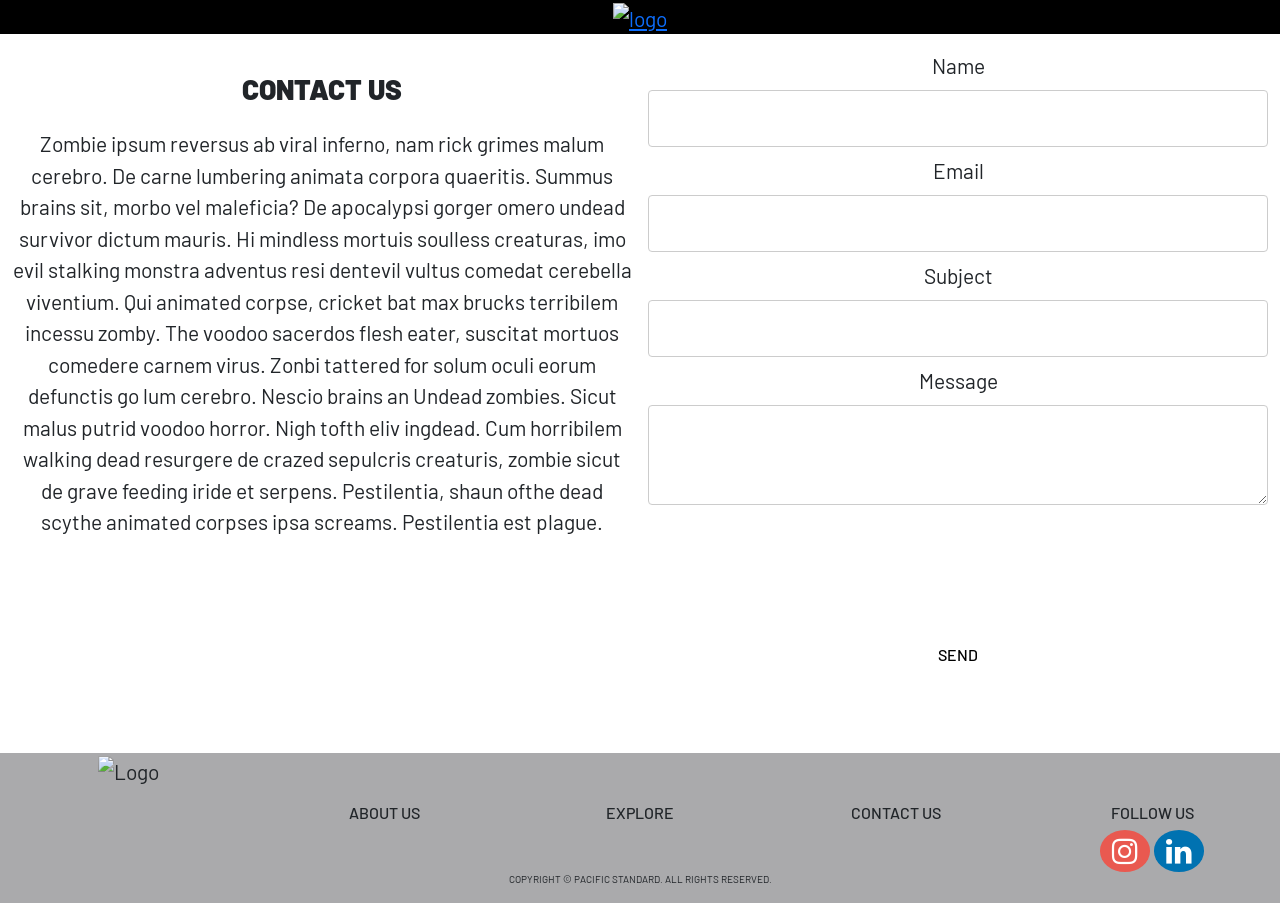
==== ContactForm.html @ 92496322 "initial commit" ====
<!DOCTYPE html>
<html lang="en">

<head>
    <meta charset="UTF-8">
    <meta name="viewport" content="width=device-width, initial-scale=1.0">
    <link href="https://fonts.googleapis.com/css2?family=Barlow&display=swap" rel="stylesheet">
    <link href="https://cdn.jsdelivr.net/npm/bootstrap@5.0.2/dist/css/bootstrap.min.css" rel="stylesheet" integrity="sha384-EVSTQN3/azprG1Anm3QDgpJLIm9Nao0Yz1ztcQTwFspd3yD65VohhpuuCOmLASjC" crossorigin="anonymous">
    <script src="http://code.jquery.com/jquery-1.11.0.min.js"></script>
    <link rel="stylesheet" href="https://cdnjs.cloudflare.com/ajax/libs/font-awesome/4.7.0/css/font-awesome.min.css">
    <link rel="stylesheet" href="CFStylesheet.css">
    <title>Contact Form</title>
</head>

<body>

    <!--header-->
    <div class="header">
        <a href="index.html">
            <img src="images/PSDB-mist-web.png" alt="logo">
        </a>
    </div>


    <div class="container-fluid">
        <div class="formYpicture">
            <div>
                <h3>CONTACT US</h3>
                <p>Zombie ipsum reversus ab viral inferno, nam rick grimes malum cerebro. De carne lumbering animata corpora quaeritis. Summus brains sit​​, morbo vel maleficia? De apocalypsi gorger omero undead survivor dictum mauris. Hi mindless mortuis
                    soulless creaturas, imo evil stalking monstra adventus resi dentevil vultus comedat cerebella viventium. Qui animated corpse, cricket bat max brucks terribilem incessu zomby. The voodoo sacerdos flesh eater, suscitat mortuos comedere
                    carnem virus. Zonbi tattered for solum oculi eorum defunctis go lum cerebro. Nescio brains an Undead zombies. Sicut malus putrid voodoo horror. Nigh tofth eliv ingdead. Cum horribilem walking dead resurgere de crazed sepulcris creaturis,
                    zombie sicut de grave feeding iride et serpens. Pestilentia, shaun ofthe dead scythe animated corpses ipsa screams. Pestilentia est plague.</p>
            </div>
            <div>
                <form action="https://formsubmit.co/your@email.com" method="POST">
                    <label for="name">Name</label>
                    <input id="name" type="text" name="name" required>

                    <label for="email">Email</label>
                    <input id="email" type="email" name="email" required>

                    <input type="hidden" name="_next" value="https://yourdomain.co/thanks.html">

                    <label for="subject">Subject</label>
                    <input id="subject" type="text" name="_subject" required>

                    <label for="message">Message</label>
                    <textarea name="message" id="message" cols="30" rows="10"></textarea>

                    <div class="sendBtn">
                        <button><h4>SEND</h4></button>
                    </div>
                </form>
            </div>
        </div>
    </div>

    <!--footer-->
    <section>
        <div class="container-fluid" style="background-color: #37373b6c;">

            <div class="row">
                <div class="col text-center">
                    <a href="index.html" style="text-decoration: none;color: inherit;">
                        <img src="images/PSDB-dark-web.png" alt="Logo" width="150px" height="150px">
                    </a>

                </div>

                <div class="col text-center">
                    <div class="link">
                        <a href="index.css#aboutUS" style="text-decoration: none;color: inherit;">
                            <h6>ABOUT US</h6>
                        </a>
                    </div>
                </div>
                <div class="col text-center">
                    <div class="link">
                        <a href="index.html#skillsProjects" style="text-decoration: none;color: inherit;">
                            <h6>EXPLORE</h6>
                        </a>
                    </div>
                </div>

                <div class="col text-center">
                    <div class="link">
                        <a href="ContactForm.html" style="text-decoration: none; color: inherit;">
                            <h6>CONTACT US</h6>
                        </a>
                    </div>
                </div>

                <div class="col text-center">
                    <h6>FOLLOW US</h6>
                    <div>
                        <a href="#" class="fa fa-instagram"></a>
                        <a href="#" class="fa fa-linkedin"></a>
                    </div>
                </div>
            </div>
            <div class="row">
                <p class="copyright">COPYRIGHT &copy PACIFIC STANDARD. ALL RIGHTS RESERVED.</p>
            </div>
        </div>
    </section>











</body>

</html>
---- CFStylesheet.css ----
* {
    font-family: 'Barlow', sans-serif;
}

body,
html {
    width: 100%;
}

body {
    font-size: 1.3125rem;
}

Button {
    margin-top: 50px;
}

h1,
h2,
h3,
h4,
p {
    margin-top: 25px;
}

h6 {
    margin-top: 50px;
}

h1,
h2,
h3 {
    font-weight: 900;
    line-height: 1;
}

.header {
    display: flex;
    justify-content: space-around;
    background-color: #000000;
}

.header img {
    height: 10rem;
    width: 10rem;
}

.header a button {}

.bn101 {
    border-color: #ffffff00;
    border-radius: 50px;
    border-width: thin;
    color: #ffffff;
    background-color: #ffffff00;
    height: cover;
    width: cover;
}

.bn101:hover {
    border-color: #c7aa4b;
    border-width: 2px;
    background-color: #c7aa4b00;
    color: #ffffff;
}

.formYpicture {
    display: grid;
    grid-template-columns: repeat(auto-fit, minmax(400px, 1fr));
    grid-column-gap: 1rem;
    grid-row-gap: 1rem;
    padding-top: 1rem;
    padding-bottom: 1rem;
    text-align: center;
}

.formYpicture img {
    width: 40rem;
    height: 45rem;
    transition: opacity .5s;
}

.formYpicture form {}

#name,
#email,
#subject {
    width: 100%;
    padding: 12px 20px;
    margin: 8px 0;
    display: inline-block;
    border: 1px solid #ccc;
    border-radius: 4px;
    box-sizing: border-box;
    text-align: center;
}

#message {
    width: 100%;
    height: 100px;
    padding: 12px 20px;
    margin: 8px 0;
    display: inline-block;
    border: 1px solid #ccc;
    border-radius: 4px;
    box-sizing: border-box;
}

.sendBtn button {
    border-radius: 5rem;
    height: 10.4rem;
    width: 10.4rem;
    border-color: #00000000;
    background-color: #00000000;
    background-repeat: no-repeat;
    background-position: center;
    text-align: center;
    background-image: url('images/1line_logo.png');
}

.sendBtn button h4 {
    font-size: 1rem;
    text-align: center;
    padding-bottom: 10%;
}

.sendBtn button:hover {
    background-image: url('images/2lines_logo.png');
    background-repeat: no-repeat;
}


/* ------------------------------------- social media icons ----------------------------------- */


/* Style all font awesome icons */

.fa {
    padding-top: 2.5%;
    padding-bottom: 2.5%;
    font-size: 30px;
    width: 50px;
    text-align: center;
    text-decoration: none;
    border-radius: 100%;
}


/* Add a hover effect if you want */

.fa:hover {
    opacity: 0.7;
}


/* Set a specific color for each brand */


/* instagram */

.fa-instagram {
    background: #e95950;
    color: white;
}


/* linkedin */

.fa-linkedin {
    background: #0072b1;
    color: white;
}


/*---------------------- copyright tag --------------------------*/

.copyright {
    font-size: x-small;
    text-align: center;
}
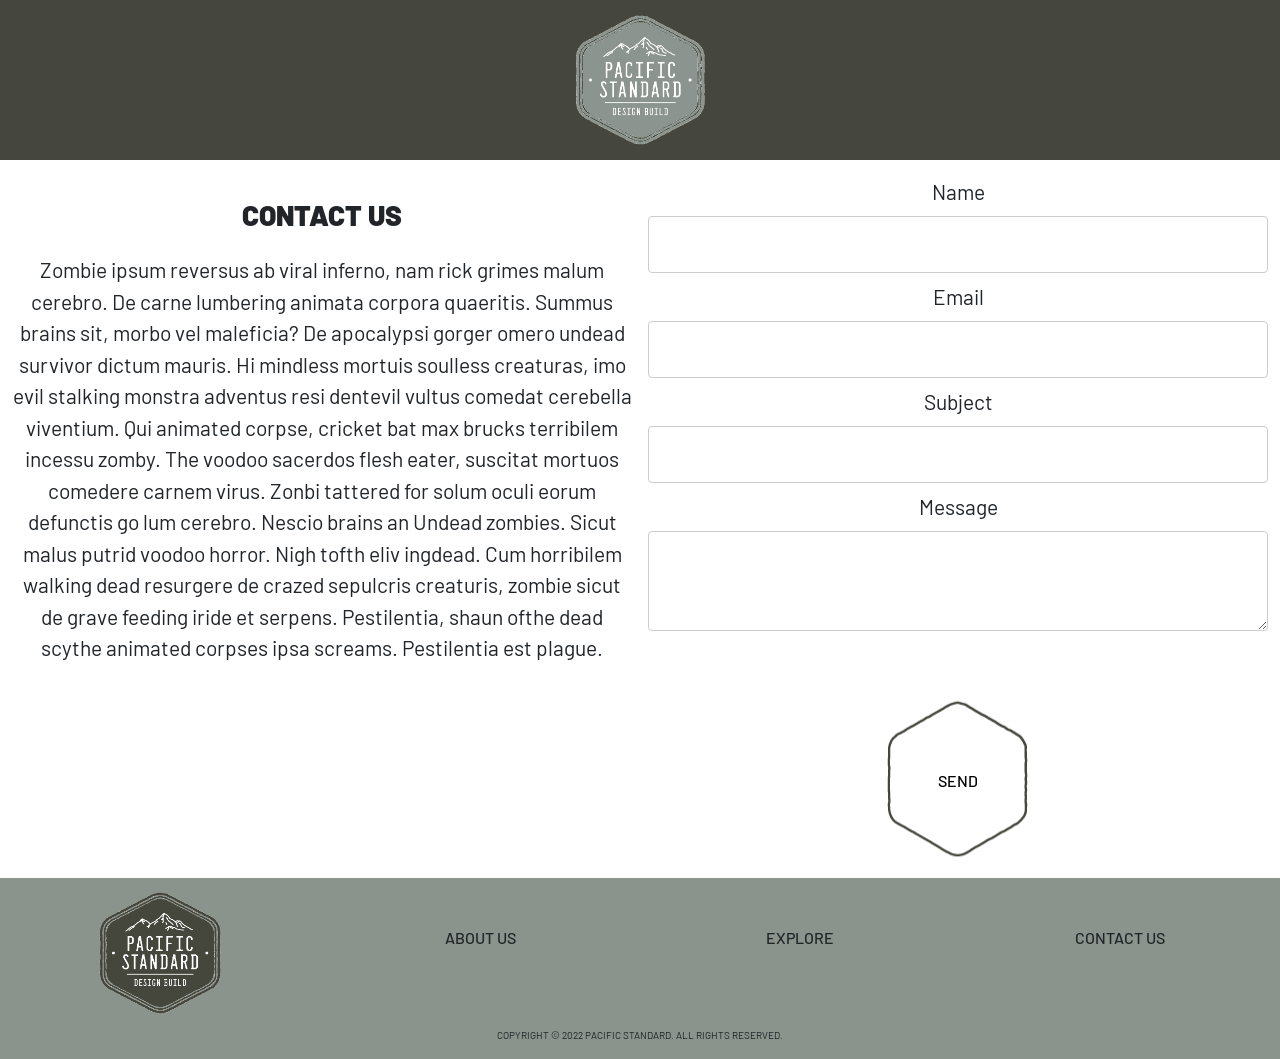
==== commit e7d33a99: "adding more files" ====
--- a/ContactForm.html
+++ b/ContactForm.html
@@ -15,7 +15,7 @@
 <body>
 
     <!--header-->
-    <div class="header">
+    <div class="header" style="background-color: #45463d;">
         <a href="index.html">
             <img src="images/PSDB-mist-web.png" alt="logo">
         </a>
@@ -32,14 +32,14 @@
                     zombie sicut de grave feeding iride et serpens. Pestilentia, shaun ofthe dead scythe animated corpses ipsa screams. Pestilentia est plague.</p>
             </div>
             <div>
-                <form action="https://formsubmit.co/your@email.com" method="POST">
+                <form action="https://formsubmit.co/office@pacificstandard.build" method="POST">
                     <label for="name">Name</label>
                     <input id="name" type="text" name="name" required>
 
                     <label for="email">Email</label>
                     <input id="email" type="email" name="email" required>
 
-                    <input type="hidden" name="_next" value="https://yourdomain.co/thanks.html">
+                    <input type="hidden" name="_next" value="https://pacificstandard.build/ThankyouPage.html">
 
                     <label for="subject">Subject</label>
                     <input id="subject" type="text" name="_subject" required>
@@ -57,7 +57,7 @@
 
     <!--footer-->
     <section>
-        <div class="container-fluid" style="background-color: #37373b6c;">
+        <div class="container-fluid" style="background-color: #8a938c;">
 
             <div class="row">
                 <div class="col text-center">
@@ -89,17 +89,17 @@
                         </a>
                     </div>
                 </div>
-
+                <!--
                 <div class="col text-center">
                     <h6>FOLLOW US</h6>
                     <div>
                         <a href="#" class="fa fa-instagram"></a>
                         <a href="#" class="fa fa-linkedin"></a>
                     </div>
-                </div>
+                </div>-->
             </div>
             <div class="row">
-                <p class="copyright">COPYRIGHT &copy PACIFIC STANDARD. ALL RIGHTS RESERVED.</p>
+                <p class="copyright">COPYRIGHT &copy 2022 PACIFIC STANDARD. ALL RIGHTS RESERVED.</p>
             </div>
         </div>
     </section>
--- a/CFStylesheet.css
+++ b/CFStylesheet.css
@@ -37,7 +37,7 @@
 .header {
     display: flex;
     justify-content: space-around;
-    background-color: #000000;
+    background-color: #d1c7b7;
 }
 
 .header img {
